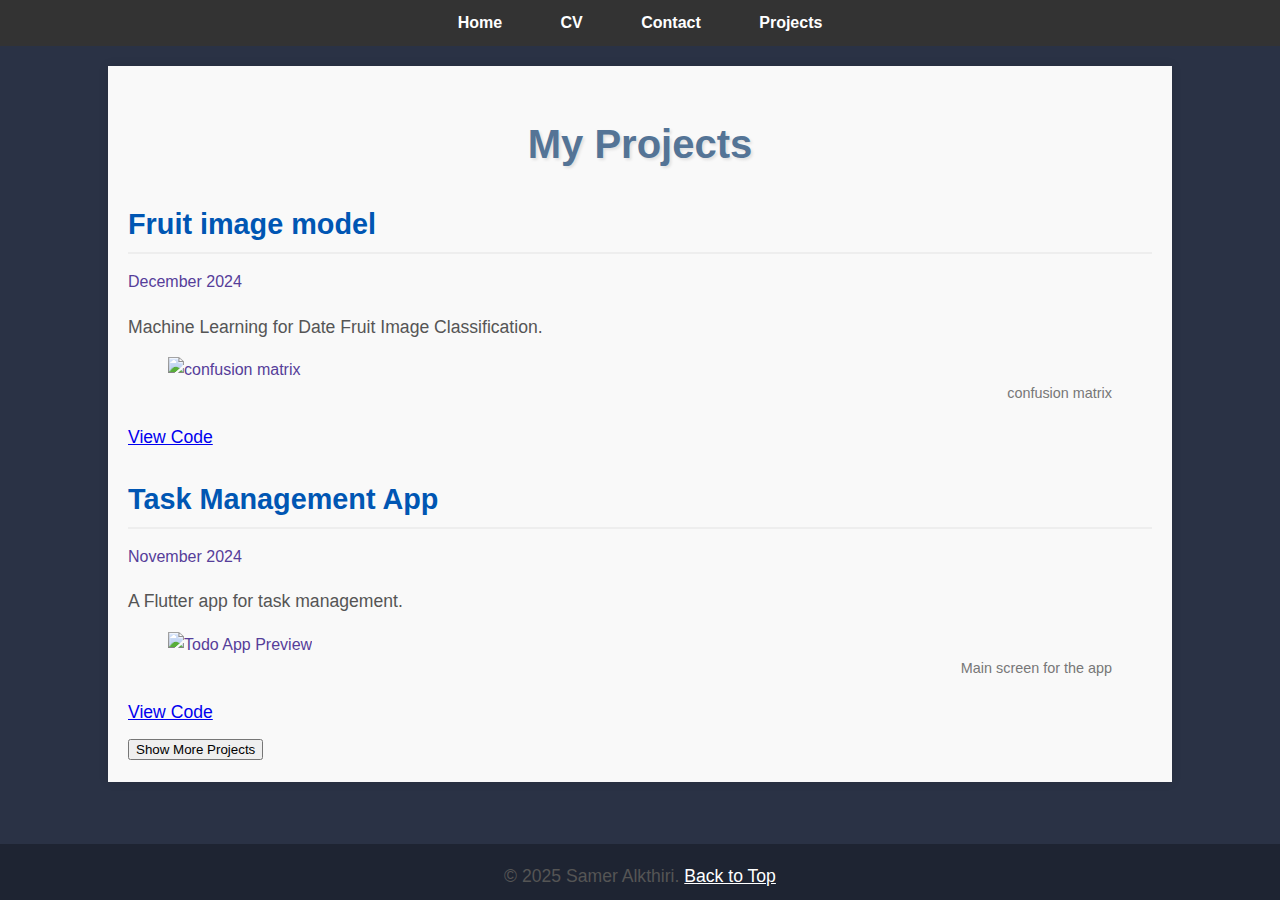
==== projects.html @ 351d03a3 "Add files via upload" ====
<!DOCTYPE html>
<html lang="en">
<head>
    <link rel="stylesheet" href="styles.css">
    <meta charset="UTF-8">
    <meta name="viewport" content="width=device-width, initial-scale=1.0">
    <title>Projects</title>
    <script defer src="script.js"></script>
</head>
<body>
    <a id="top"></a>

    <header>
        <nav role="navigation">
            <ul>
                <li><a href="index.html">Home</a></li>
                <li><a href="cv.html">CV</a></li>
                <li><a href="contact.html">Contact</a></li>
                <li><a href="projects.html">Projects</a></li>
            </ul>
        </nav>
    </header>

    <main>
        <h1>My Projects</h1>

        <article>
            <h2>Fruit image model</h2>
            <time datetime="2024-12-01">December 2024</time>
            <p>Machine Learning for Date Fruit Image Classification.</p>
            <figure class="fruit-image-figure">
                <img src="images/model.png" alt="confusion matrix">
                <figcaption>confusion matrix</figcaption>
            </figure>
            <p>
                <a href="https://github.com/samerdata/Data-fruit.git" target="_blank">View Code</a>
            </p>
        </article>

        <article>
            <h2>Task Management App</h2>
            <time datetime="2024-11-15">November 2024</time>
            <p>A Flutter app for task management.</p>
            <figure>
                <img src="images/phone.jpg" alt="Todo App Preview">
                <figcaption>Main screen for the app</figcaption>
            </figure>
            <p>
                <a href="https://github.com/samerdata/myflutter.git" target="_blank">View Code</a>
            </p>
        </article>

        <button id="showMoreBtn">Show More Projects</button>
        <section id="additionalProjects"></section>
    </main>

    <footer>
        <p>&copy; 2025 Samer Alkthiri. <a href="#top">Back to Top</a></p>
    </footer>
</body>
</html>
---- styles.css ----
body {
    font-family: Arial, sans-serif; 
    margin: 0; 
    padding: 0; 
    background-color: #2a3245; 
    color: #563e9a; 
    line-height: 1.6; 
}

main {
    width: 80%; 
    margin: 20px auto; 
    padding: 20px;
    background-color: #f9f9f9; 
    box-shadow: 0 0 10px rgba(0, 0, 0, 0.1); 
}

footer {
    background-color: #1e2432; 
    color: #fff; 
    text-align: center; 
    padding: 0px 0; 
    position: fixed; 
    bottom: 0; 
    width: 100%; 
}


h1 {
    font-size: 2.5rem; 
    text-align: center; 
    color: #547496; 
    text-shadow: 2px 2px 3px rgba(0,0,0,0.1); 
    margin-bottom: 20px; 
}

h2 {
    font-size: 1.8rem; 
    color: #0056b3;
    margin-top: 25px; 
    margin-bottom: 15px; 
    border-bottom: 2px solid #eee; 
    padding-bottom: 5px; 
}

p {
    font-size: 1.1rem; 
    color: #555; 
    margin-bottom: 10px; 
}


nav {
    background-color: #333; 
    padding: 10px 0; 
}

nav ul {
    list-style: none; 
    padding: 0; 
    margin: 0; 
    text-align: center; 
}

nav li {
    display: inline; 
    margin: 0 15px; 
}

nav a {
    text-decoration: none; 
    color: white; 
    font-weight: bold; 
    padding: 8px 12px; 
    border-radius: 5px; 
    transition: background-color 0.3s ease; 
}

nav a:hover {
    background-color: #555;  
}


ul {
    list-style-type: square;  
    list-style-position: outside; 
    margin-left: 20px; 
    margin-bottom: 10px;
}

ol {
    list-style-type: decimal; 
    margin-left: 20px; 
    margin-bottom: 10px;
}

dl {
    margin-bottom: 10px;
}

dt {
    font-weight: bold; 
    margin-top: 10px; 
}

dd {
    margin-left: 20px; 
    margin-bottom: 10px; 
    color: #777; 
}


form {
    width: 90%; 
    max-width: 600px;  
    margin: 20px auto;  
    padding: 20px;
    background-color: #eee;  
    border-radius: 8px;  
}

form div {
    margin-bottom: 15px;  
}

form label {
    display: block;  
    margin-bottom: 5px;  
    font-weight: bold;  
}

form input[type="text"],
form input[type="email"],
form textarea {
    width: 100%; 
    padding: 10px; 
    border: 1px solid #ccc;  
    border-radius: 4px; 
    box-sizing: border-box;  
    font-size: 1rem;  
}

form textarea {
    resize: vertical;  
}

form button[type="submit"] {
    background-color: #007bff; 
    color: white;  
    padding: 10px 15px;  
    border: none;  
    border-radius: 4px;  
    cursor: pointer; 
    font-size: 1.1rem; 
    transition: background-color 0.3s ease; 
}

form button[type="submit"]:hover {
    background-color: #0056b3; 
}


hr {
    border: 0; 
    border-top: 1px solid #ccc; 
    margin: 20px 0; 
}


blockquote {
    font-style: italic; 
    border-left: 5px solid #0056b3; 
    padding-left: 15px; 
    margin: 20px 0; 
    background-color: #e2e0e0; 
    padding: 15px; 
    border-radius: 5px; 
}

figcaption {
    font-style: normal; 
    text-align: right; 
    font-size: 0.9em; 
    color: #777; 
}




.highlight {
    background-color: yellow;
    font-weight: bold;
    color: black;
    padding: 5px;
    border-radius: 3px;
}


#top {
    display: white;  
    padding-top: 20px; 
    margin-top: -20px;  
}

footer a[href="#top"] {
    color: white; }

 
.fruit-image-figure img {
    width: 600px;  
    height: auto;  
}
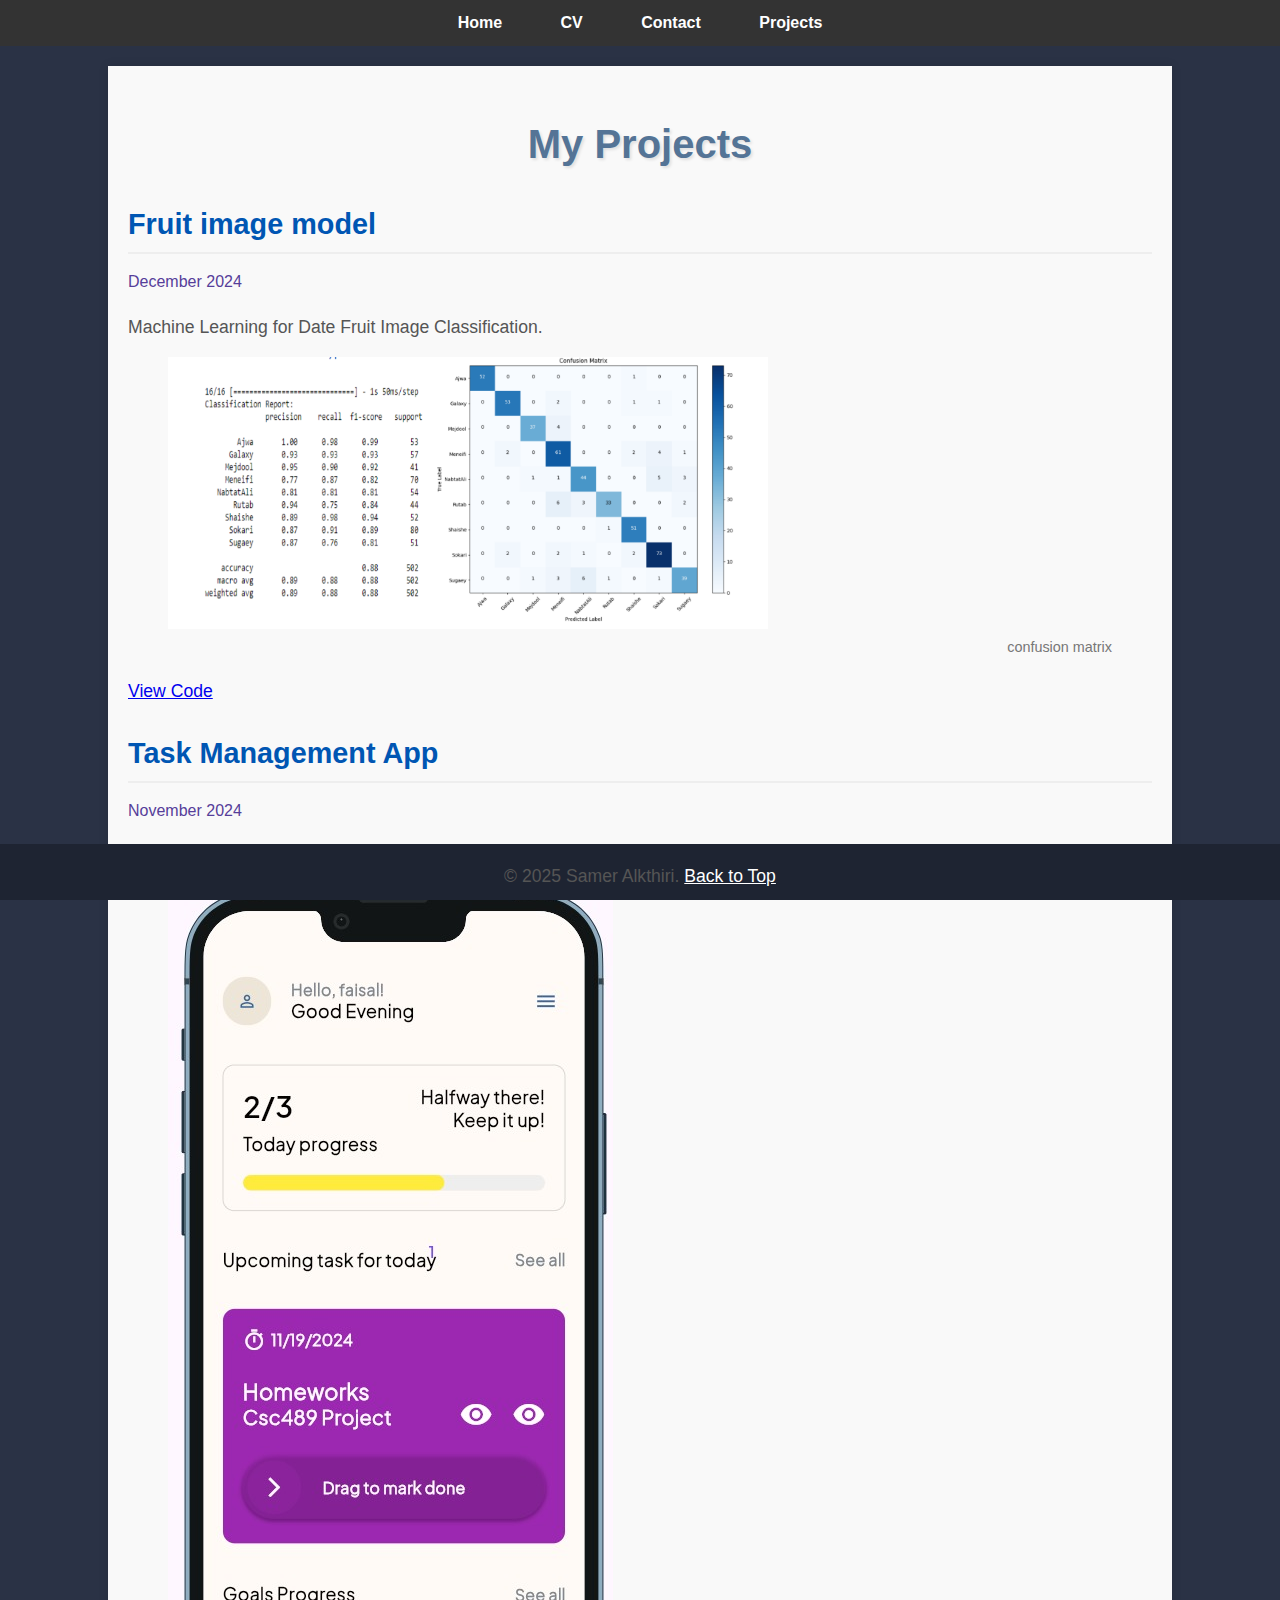
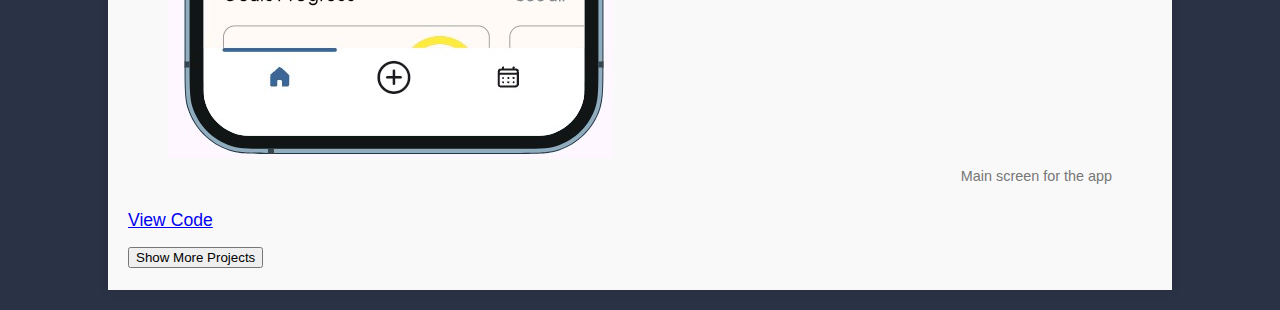
==== commit 47a4bf6c: "Update projects.html" ====
--- a/projects.html
+++ b/projects.html
@@ -29,7 +29,7 @@
             <time datetime="2024-12-01">December 2024</time>
             <p>Machine Learning for Date Fruit Image Classification.</p>
             <figure class="fruit-image-figure">
-                <img src="images/model.png" alt="confusion matrix">
+                <img src="model.png" alt="confusion matrix">
                 <figcaption>confusion matrix</figcaption>
             </figure>
             <p>
@@ -42,7 +42,7 @@
             <time datetime="2024-11-15">November 2024</time>
             <p>A Flutter app for task management.</p>
             <figure>
-                <img src="images/phone.jpg" alt="Todo App Preview">
+                <img src="phone.jpg" alt="Todo App Preview">
                 <figcaption>Main screen for the app</figcaption>
             </figure>
             <p>
